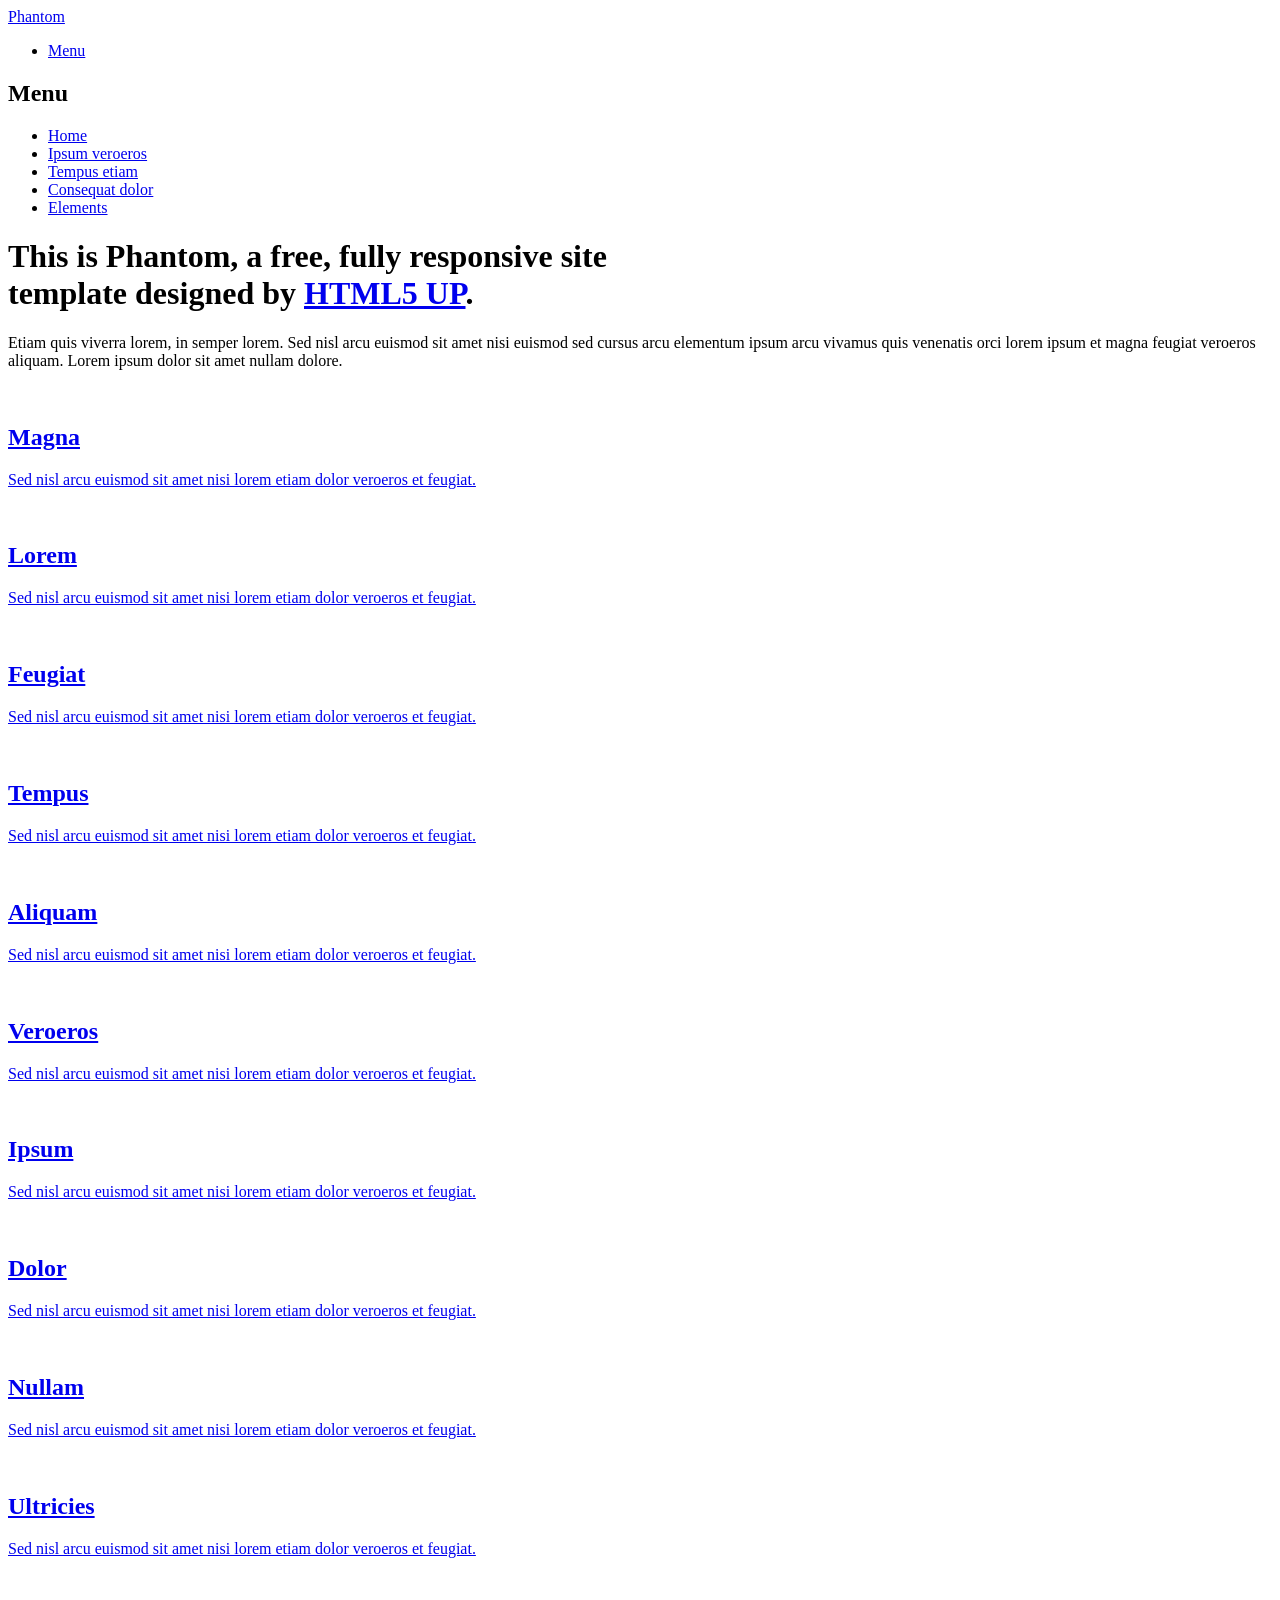
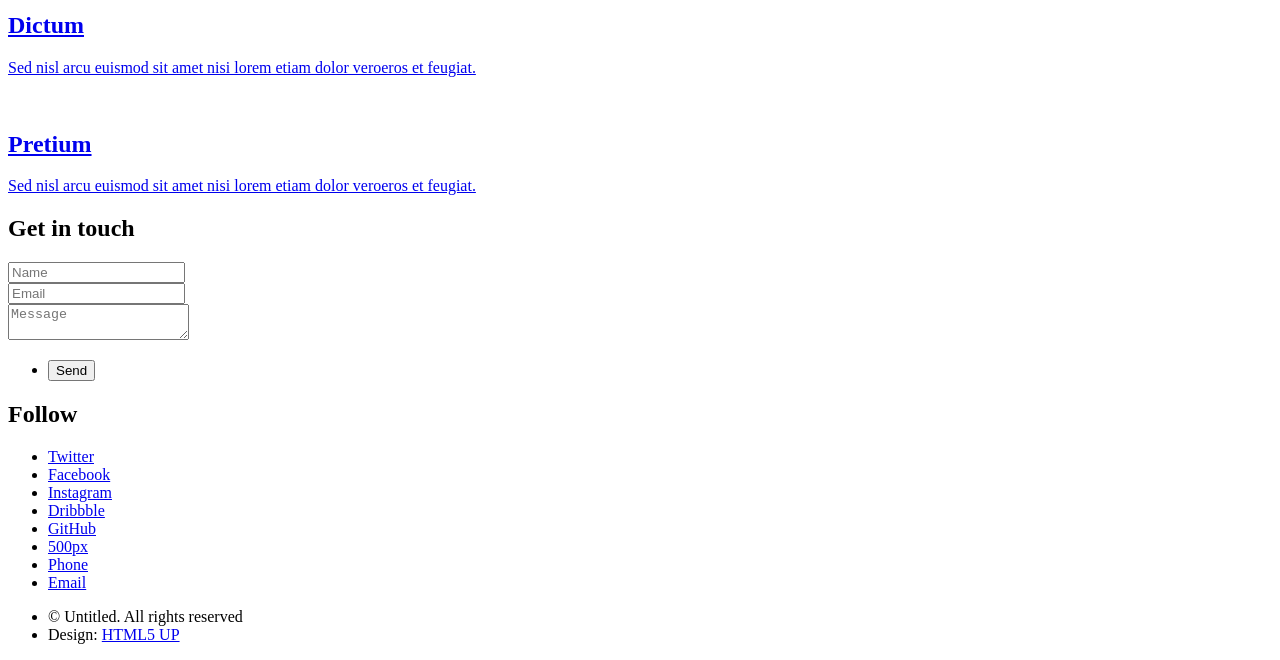
==== index.html @ 597c8c52 "Add template elements" ====
<!DOCTYPE HTML>
<!--
	Phantom by HTML5 UP
	html5up.net | @ajlkn
	Free for personal and commercial use under the CCA 3.0 license (html5up.net/license)
-->
<html>
	<head>
		<title>Phantom by HTML5 UP</title>
		<meta charset="utf-8" />
		<meta name="viewport" content="width=device-width, initial-scale=1, user-scalable=no" />
		<link rel="stylesheet" href="assets/css/main.css" />
		<noscript><link rel="stylesheet" href="assets/css/noscript.css" /></noscript>
	</head>
	<body class="is-preload">
		<!-- Wrapper -->
			<div id="wrapper">

				<!-- Header -->
					<header id="header">
						<div class="inner">

							<!-- Logo -->
								<a href="index.html" class="logo">
									<span class="symbol"><img src="images/logo.svg" alt="" /></span><span class="title">Phantom</span>
								</a>

							<!-- Nav -->
								<nav>
									<ul>
										<li><a href="#menu">Menu</a></li>
									</ul>
								</nav>

						</div>
					</header>

				<!-- Menu -->
					<nav id="menu">
						<h2>Menu</h2>
						<ul>
							<li><a href="index.html">Home</a></li>
							<li><a href="generic.html">Ipsum veroeros</a></li>
							<li><a href="generic.html">Tempus etiam</a></li>
							<li><a href="generic.html">Consequat dolor</a></li>
							<li><a href="elements.html">Elements</a></li>
						</ul>
					</nav>

				<!-- Main -->
					<div id="main">
						<div class="inner">
							<header>
								<h1>This is Phantom, a free, fully responsive site<br />
								template designed by <a href="http://html5up.net">HTML5 UP</a>.</h1>
								<p>Etiam quis viverra lorem, in semper lorem. Sed nisl arcu euismod sit amet nisi euismod sed cursus arcu elementum ipsum arcu vivamus quis venenatis orci lorem ipsum et magna feugiat veroeros aliquam. Lorem ipsum dolor sit amet nullam dolore.</p>
							</header>
							<section class="tiles">
								<article class="style1">
									<span class="image">
										<img src="images/pic01.jpg" alt="" />
									</span>
									<a href="generic.html">
										<h2>Magna</h2>
										<div class="content">
											<p>Sed nisl arcu euismod sit amet nisi lorem etiam dolor veroeros et feugiat.</p>
										</div>
									</a>
								</article>
								<article class="style2">
									<span class="image">
										<img src="images/pic02.jpg" alt="" />
									</span>
									<a href="generic.html">
										<h2>Lorem</h2>
										<div class="content">
											<p>Sed nisl arcu euismod sit amet nisi lorem etiam dolor veroeros et feugiat.</p>
										</div>
									</a>
								</article>
								<article class="style3">
									<span class="image">
										<img src="images/pic03.jpg" alt="" />
									</span>
									<a href="generic.html">
										<h2>Feugiat</h2>
										<div class="content">
											<p>Sed nisl arcu euismod sit amet nisi lorem etiam dolor veroeros et feugiat.</p>
										</div>
									</a>
								</article>
								<article class="style4">
									<span class="image">
										<img src="images/pic04.jpg" alt="" />
									</span>
									<a href="generic.html">
										<h2>Tempus</h2>
										<div class="content">
											<p>Sed nisl arcu euismod sit amet nisi lorem etiam dolor veroeros et feugiat.</p>
										</div>
									</a>
								</article>
								<article class="style5">
									<span class="image">
										<img src="images/pic05.jpg" alt="" />
									</span>
									<a href="generic.html">
										<h2>Aliquam</h2>
										<div class="content">
											<p>Sed nisl arcu euismod sit amet nisi lorem etiam dolor veroeros et feugiat.</p>
										</div>
									</a>
								</article>
								<article class="style6">
									<span class="image">
										<img src="images/pic06.jpg" alt="" />
									</span>
									<a href="generic.html">
										<h2>Veroeros</h2>
										<div class="content">
											<p>Sed nisl arcu euismod sit amet nisi lorem etiam dolor veroeros et feugiat.</p>
										</div>
									</a>
								</article>
								<article class="style2">
									<span class="image">
										<img src="images/pic07.jpg" alt="" />
									</span>
									<a href="generic.html">
										<h2>Ipsum</h2>
										<div class="content">
											<p>Sed nisl arcu euismod sit amet nisi lorem etiam dolor veroeros et feugiat.</p>
										</div>
									</a>
								</article>
								<article class="style3">
									<span class="image">
										<img src="images/pic08.jpg" alt="" />
									</span>
									<a href="generic.html">
										<h2>Dolor</h2>
										<div class="content">
											<p>Sed nisl arcu euismod sit amet nisi lorem etiam dolor veroeros et feugiat.</p>
										</div>
									</a>
								</article>
								<article class="style1">
									<span class="image">
										<img src="images/pic09.jpg" alt="" />
									</span>
									<a href="generic.html">
										<h2>Nullam</h2>
										<div class="content">
											<p>Sed nisl arcu euismod sit amet nisi lorem etiam dolor veroeros et feugiat.</p>
										</div>
									</a>
								</article>
								<article class="style5">
									<span class="image">
										<img src="images/pic10.jpg" alt="" />
									</span>
									<a href="generic.html">
										<h2>Ultricies</h2>
										<div class="content">
											<p>Sed nisl arcu euismod sit amet nisi lorem etiam dolor veroeros et feugiat.</p>
										</div>
									</a>
								</article>
								<article class="style6">
									<span class="image">
										<img src="images/pic11.jpg" alt="" />
									</span>
									<a href="generic.html">
										<h2>Dictum</h2>
										<div class="content">
											<p>Sed nisl arcu euismod sit amet nisi lorem etiam dolor veroeros et feugiat.</p>
										</div>
									</a>
								</article>
								<article class="style4">
									<span class="image">
										<img src="images/pic12.jpg" alt="" />
									</span>
									<a href="generic.html">
										<h2>Pretium</h2>
										<div class="content">
											<p>Sed nisl arcu euismod sit amet nisi lorem etiam dolor veroeros et feugiat.</p>
										</div>
									</a>
								</article>
							</section>
						</div>
					</div>

				<!-- Footer -->
					<footer id="footer">
						<div class="inner">
							<section>
								<h2>Get in touch</h2>
								<form method="post" action="#">
									<div class="fields">
										<div class="field half">
											<input type="text" name="name" id="name" placeholder="Name" />
										</div>
										<div class="field half">
											<input type="email" name="email" id="email" placeholder="Email" />
										</div>
										<div class="field">
											<textarea name="message" id="message" placeholder="Message"></textarea>
										</div>
									</div>
									<ul class="actions">
										<li><input type="submit" value="Send" class="primary" /></li>
									</ul>
								</form>
							</section>
							<section>
								<h2>Follow</h2>
								<ul class="icons">
									<li><a href="#" class="icon brands style2 fa-twitter"><span class="label">Twitter</span></a></li>
									<li><a href="#" class="icon brands style2 fa-facebook-f"><span class="label">Facebook</span></a></li>
									<li><a href="#" class="icon brands style2 fa-instagram"><span class="label">Instagram</span></a></li>
									<li><a href="#" class="icon brands style2 fa-dribbble"><span class="label">Dribbble</span></a></li>
									<li><a href="#" class="icon brands style2 fa-github"><span class="label">GitHub</span></a></li>
									<li><a href="#" class="icon brands style2 fa-500px"><span class="label">500px</span></a></li>
									<li><a href="#" class="icon solid style2 fa-phone"><span class="label">Phone</span></a></li>
									<li><a href="#" class="icon solid style2 fa-envelope"><span class="label">Email</span></a></li>
								</ul>
							</section>
							<ul class="copyright">
								<li>&copy; Untitled. All rights reserved</li><li>Design: <a href="http://html5up.net">HTML5 UP</a></li>
							</ul>
						</div>
					</footer>

			</div>

		<!-- Scripts -->
			<script src="assets/js/jquery.min.js"></script>
			<script src="assets/js/browser.min.js"></script>
			<script src="assets/js/breakpoints.min.js"></script>
			<script src="assets/js/util.js"></script>
			<script src="assets/js/main.js"></script>

	</body>
</html>
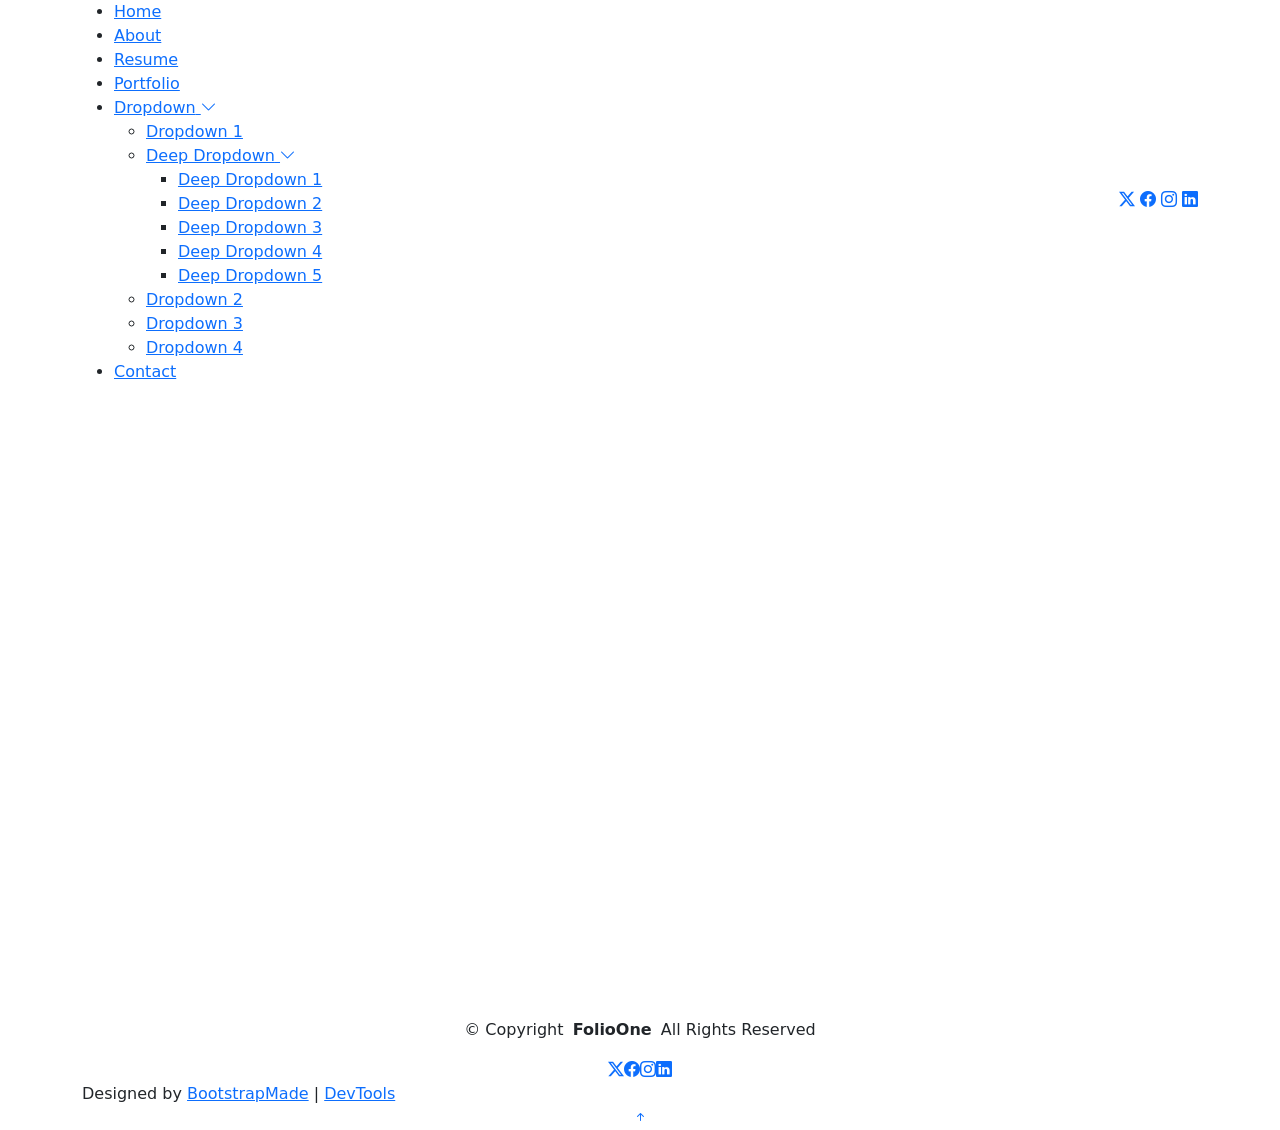
==== commit fdc127cb: "Added more info" ====
--- a/index.html
+++ b/index.html
@@ -1,246 +1,186 @@
-<!DOCTYPE HTML>
-<!--
-	Phantom by HTML5 UP
-	html5up.net | @ajlkn
-	Free for personal and commercial use under the CCA 3.0 license (html5up.net/license)
--->
-<html>
-	<head>
-		<title>Phantom by HTML5 UP</title>
-		<meta charset="utf-8" />
-		<meta name="viewport" content="width=device-width, initial-scale=1, user-scalable=no" />
-		<link rel="stylesheet" href="assets/css/main.css" />
-		<noscript><link rel="stylesheet" href="assets/css/noscript.css" /></noscript>
-	</head>
-	<body class="is-preload">
-		<!-- Wrapper -->
-			<div id="wrapper">
+<!DOCTYPE html>
+<html lang="en">
 
-				<!-- Header -->
-					<header id="header">
-						<div class="inner">
+<head>
+  <meta charset="utf-8">
+  <meta content="width=device-width, initial-scale=1.0" name="viewport">
+  <title>Joel Valley - Home</title>
+  <meta name="description" content="">
+  <meta name="keywords" content="">
 
-							<!-- Logo -->
-								<a href="index.html" class="logo">
-									<span class="symbol"><img src="images/logo.svg" alt="" /></span><span class="title">Phantom</span>
-								</a>
+  <!-- Favicons -->
+  <link href="assets/img/favicon.png" rel="icon">
+  <link href="assets/img/apple-touch-icon.png" rel="apple-touch-icon">
 
-							<!-- Nav -->
-								<nav>
-									<ul>
-										<li><a href="#menu">Menu</a></li>
-									</ul>
-								</nav>
+  <!-- Fonts -->
+  <link href="https://fonts.googleapis.com" rel="preconnect">
+  <link href="https://fonts.gstatic.com" rel="preconnect" crossorigin>
+  <link href="https://fonts.googleapis.com/css2?family=Roboto:ital,wght@0,100;0,300;0,400;0,500;0,700;0,900;1,100;1,300;1,400;1,500;1,700;1,900&family=Poppins:ital,wght@0,100;0,200;0,300;0,400;0,500;0,600;0,700;0,800;0,900;1,100;1,200;1,300;1,400;1,500;1,600;1,700;1,800;1,900&family=Raleway:ital,wght@0,100;0,200;0,300;0,400;0,500;0,600;0,700;0,800;0,900;1,100;1,200;1,300;1,400;1,500;1,600;1,700;1,800;1,900&display=swap" rel="stylesheet">
 
-						</div>
-					</header>
+  <!-- Vendor CSS Files -->
+  <link href="assets/vendor/bootstrap/css/bootstrap.min.css" rel="stylesheet">
+  <link href="assets/vendor/bootstrap-icons/bootstrap-icons.css" rel="stylesheet">
+  <link href="assets/vendor/aos/aos.css" rel="stylesheet">
+  <link href="assets/vendor/swiper/swiper-bundle.min.css" rel="stylesheet">
+  <link href="assets/vendor/glightbox/css/glightbox.min.css" rel="stylesheet">
 
-				<!-- Menu -->
-					<nav id="menu">
-						<h2>Menu</h2>
-						<ul>
-							<li><a href="index.html">Home</a></li>
-							<li><a href="generic.html">Ipsum veroeros</a></li>
-							<li><a href="generic.html">Tempus etiam</a></li>
-							<li><a href="generic.html">Consequat dolor</a></li>
-							<li><a href="elements.html">Elements</a></li>
-						</ul>
-					</nav>
+  <!-- Main CSS File -->
+  <link href="assets/css/main.css" rel="stylesheet">
 
-				<!-- Main -->
-					<div id="main">
-						<div class="inner">
-							<header>
-								<h1>This is Phantom, a free, fully responsive site<br />
-								template designed by <a href="http://html5up.net">HTML5 UP</a>.</h1>
-								<p>Etiam quis viverra lorem, in semper lorem. Sed nisl arcu euismod sit amet nisi euismod sed cursus arcu elementum ipsum arcu vivamus quis venenatis orci lorem ipsum et magna feugiat veroeros aliquam. Lorem ipsum dolor sit amet nullam dolore.</p>
-							</header>
-							<section class="tiles">
-								<article class="style1">
-									<span class="image">
-										<img src="images/pic01.jpg" alt="" />
-									</span>
-									<a href="generic.html">
-										<h2>Magna</h2>
-										<div class="content">
-											<p>Sed nisl arcu euismod sit amet nisi lorem etiam dolor veroeros et feugiat.</p>
-										</div>
-									</a>
-								</article>
-								<article class="style2">
-									<span class="image">
-										<img src="images/pic02.jpg" alt="" />
-									</span>
-									<a href="generic.html">
-										<h2>Lorem</h2>
-										<div class="content">
-											<p>Sed nisl arcu euismod sit amet nisi lorem etiam dolor veroeros et feugiat.</p>
-										</div>
-									</a>
-								</article>
-								<article class="style3">
-									<span class="image">
-										<img src="images/pic03.jpg" alt="" />
-									</span>
-									<a href="generic.html">
-										<h2>Feugiat</h2>
-										<div class="content">
-											<p>Sed nisl arcu euismod sit amet nisi lorem etiam dolor veroeros et feugiat.</p>
-										</div>
-									</a>
-								</article>
-								<article class="style4">
-									<span class="image">
-										<img src="images/pic04.jpg" alt="" />
-									</span>
-									<a href="generic.html">
-										<h2>Tempus</h2>
-										<div class="content">
-											<p>Sed nisl arcu euismod sit amet nisi lorem etiam dolor veroeros et feugiat.</p>
-										</div>
-									</a>
-								</article>
-								<article class="style5">
-									<span class="image">
-										<img src="images/pic05.jpg" alt="" />
-									</span>
-									<a href="generic.html">
-										<h2>Aliquam</h2>
-										<div class="content">
-											<p>Sed nisl arcu euismod sit amet nisi lorem etiam dolor veroeros et feugiat.</p>
-										</div>
-									</a>
-								</article>
-								<article class="style6">
-									<span class="image">
-										<img src="images/pic06.jpg" alt="" />
-									</span>
-									<a href="generic.html">
-										<h2>Veroeros</h2>
-										<div class="content">
-											<p>Sed nisl arcu euismod sit amet nisi lorem etiam dolor veroeros et feugiat.</p>
-										</div>
-									</a>
-								</article>
-								<article class="style2">
-									<span class="image">
-										<img src="images/pic07.jpg" alt="" />
-									</span>
-									<a href="generic.html">
-										<h2>Ipsum</h2>
-										<div class="content">
-											<p>Sed nisl arcu euismod sit amet nisi lorem etiam dolor veroeros et feugiat.</p>
-										</div>
-									</a>
-								</article>
-								<article class="style3">
-									<span class="image">
-										<img src="images/pic08.jpg" alt="" />
-									</span>
-									<a href="generic.html">
-										<h2>Dolor</h2>
-										<div class="content">
-											<p>Sed nisl arcu euismod sit amet nisi lorem etiam dolor veroeros et feugiat.</p>
-										</div>
-									</a>
-								</article>
-								<article class="style1">
-									<span class="image">
-										<img src="images/pic09.jpg" alt="" />
-									</span>
-									<a href="generic.html">
-										<h2>Nullam</h2>
-										<div class="content">
-											<p>Sed nisl arcu euismod sit amet nisi lorem etiam dolor veroeros et feugiat.</p>
-										</div>
-									</a>
-								</article>
-								<article class="style5">
-									<span class="image">
-										<img src="images/pic10.jpg" alt="" />
-									</span>
-									<a href="generic.html">
-										<h2>Ultricies</h2>
-										<div class="content">
-											<p>Sed nisl arcu euismod sit amet nisi lorem etiam dolor veroeros et feugiat.</p>
-										</div>
-									</a>
-								</article>
-								<article class="style6">
-									<span class="image">
-										<img src="images/pic11.jpg" alt="" />
-									</span>
-									<a href="generic.html">
-										<h2>Dictum</h2>
-										<div class="content">
-											<p>Sed nisl arcu euismod sit amet nisi lorem etiam dolor veroeros et feugiat.</p>
-										</div>
-									</a>
-								</article>
-								<article class="style4">
-									<span class="image">
-										<img src="images/pic12.jpg" alt="" />
-									</span>
-									<a href="generic.html">
-										<h2>Pretium</h2>
-										<div class="content">
-											<p>Sed nisl arcu euismod sit amet nisi lorem etiam dolor veroeros et feugiat.</p>
-										</div>
-									</a>
-								</article>
-							</section>
-						</div>
-					</div>
+  <!-- =======================================================
+  * Template Name: FolioOne
+  * Template URL: https://bootstrapmade.com/folioone-bootstrap-portfolio-website-template/
+  * Updated: Aug 23 2025 with Bootstrap v5.3.7
+  * Author: BootstrapMade.com
+  * License: https://bootstrapmade.com/license/
+  ======================================================== -->
+</head>
 
-				<!-- Footer -->
-					<footer id="footer">
-						<div class="inner">
-							<section>
-								<h2>Get in touch</h2>
-								<form method="post" action="#">
-									<div class="fields">
-										<div class="field half">
-											<input type="text" name="name" id="name" placeholder="Name" />
-										</div>
-										<div class="field half">
-											<input type="email" name="email" id="email" placeholder="Email" />
-										</div>
-										<div class="field">
-											<textarea name="message" id="message" placeholder="Message"></textarea>
-										</div>
-									</div>
-									<ul class="actions">
-										<li><input type="submit" value="Send" class="primary" /></li>
-									</ul>
-								</form>
-							</section>
-							<section>
-								<h2>Follow</h2>
-								<ul class="icons">
-									<li><a href="#" class="icon brands style2 fa-twitter"><span class="label">Twitter</span></a></li>
-									<li><a href="#" class="icon brands style2 fa-facebook-f"><span class="label">Facebook</span></a></li>
-									<li><a href="#" class="icon brands style2 fa-instagram"><span class="label">Instagram</span></a></li>
-									<li><a href="#" class="icon brands style2 fa-dribbble"><span class="label">Dribbble</span></a></li>
-									<li><a href="#" class="icon brands style2 fa-github"><span class="label">GitHub</span></a></li>
-									<li><a href="#" class="icon brands style2 fa-500px"><span class="label">500px</span></a></li>
-									<li><a href="#" class="icon solid style2 fa-phone"><span class="label">Phone</span></a></li>
-									<li><a href="#" class="icon solid style2 fa-envelope"><span class="label">Email</span></a></li>
-								</ul>
-							</section>
-							<ul class="copyright">
-								<li>&copy; Untitled. All rights reserved</li><li>Design: <a href="http://html5up.net">HTML5 UP</a></li>
-							</ul>
-						</div>
-					</footer>
+<body class="index-page">
 
-			</div>
+  <header id="header" class="header d-flex align-items-center light-background sticky-top">
+    <div class="container position-relative d-flex align-items-center justify-content-between">
 
-		<!-- Scripts -->
-			<script src="assets/js/jquery.min.js"></script>
-			<script src="assets/js/browser.min.js"></script>
-			<script src="assets/js/breakpoints.min.js"></script>
-			<script src="assets/js/util.js"></script>
-			<script src="assets/js/main.js"></script>
+      <!-- <a href="index.html" class="logo d-flex align-items-center me-auto me-xl-0">
+      <img src="assets/img/logo.webp" alt="">
+      <h1 class="sitename">FolioOne</h1> 
+    </a> -->
 
-	</body>
+      <nav id="navmenu" class="navmenu">
+        <ul>
+          <li><a href="index.html" class="active">Home</a></li>
+          <li><a href="about.html">About</a></li>
+          <li><a href="resume.html">Resume</a></li>
+          <li><a href="portfolio.html">Portfolio</a></li>
+          <li class="dropdown"><a href="#"><span>Dropdown</span> <i class="bi bi-chevron-down toggle-dropdown"></i></a>
+            <ul>
+              <li><a href="#">Dropdown 1</a></li>
+              <li class="dropdown"><a href="#"><span>Deep Dropdown</span> <i class="bi bi-chevron-down toggle-dropdown"></i></a>
+                <ul>
+                  <li><a href="#">Deep Dropdown 1</a></li>
+                  <li><a href="#">Deep Dropdown 2</a></li>
+                  <li><a href="#">Deep Dropdown 3</a></li>
+                  <li><a href="#">Deep Dropdown 4</a></li>
+                  <li><a href="#">Deep Dropdown 5</a></li>
+                </ul>
+              </li>
+              <li><a href="#">Dropdown 2</a></li>
+              <li><a href="#">Dropdown 3</a></li>
+              <li><a href="#">Dropdown 4</a></li>
+            </ul>
+          </li>
+          <li><a href="contact.html">Contact</a></li>
+        </ul>
+        <i class="mobile-nav-toggle d-xl-none bi bi-list"></i>
+      </nav>
+
+      <div class="header-social-links">
+        <a href="#" class="twitter"><i class="bi bi-twitter-x"></i></a>
+        <a href="#" class="facebook"><i class="bi bi-facebook"></i></a>
+        <a href="#" class="instagram"><i class="bi bi-instagram"></i></a>
+        <a href="#" class="linkedin"><i class="bi bi-linkedin"></i></a>
+      </div>
+
+    </div>
+  </header>
+
+  <main class="main">
+
+    <!-- Hero Section -->
+    <section id="hero" class="hero section">
+
+      <div class="container" data-aos="fade-up" data-aos-delay="100">
+
+        <div class="row gy-4 align-items-center">
+          <div class="col-lg-6 order-2 order-lg-1">
+            <div class="hero-content">
+              <h1 data-aos="fade-up" data-aos-delay="200">Hello, I'm <span class="highlight">Joel Valley</span></h1>
+              <h2 data-aos="fade-up" data-aos-delay="300"><span class="typed" data-typed-items="Robotics Student, AI Enthusiast, Video Editor, Photographer"></span></h2>
+              <p data-aos="fade-up" data-aos-delay="400">Currently pursuing a bachelor's degree in Mechatronics Engineering at Toronto Metropolitan University with a passion for artificial intelligence and its real-world applications.</p>
+              <div class="hero-actions" data-aos="fade-up" data-aos-delay="500">
+                <a href="portfolio.html" class="btn btn-primary">View My Work</a>
+                <a href="contact.html" class="btn btn-outline">Get In Touch</a>
+              </div>
+              <div class="social-links" data-aos="fade-up" data-aos-delay="600">
+                <a href="#"><i class="bi bi-linkedin"></i></a>
+                <a href="#"><i class="bi bi-github"></i></a>
+                <a href="#"><i class="bi bi-email"></i></a>
+              </div>
+            </div>
+          </div>
+          <div class="col-lg-6 order-1 order-lg-2">
+            <div class="hero-image" data-aos="zoom-in" data-aos-delay="300">
+              <div class="image-wrapper">
+                <img src="assets/img/profile/profile-square-11.png" alt="Joel Valley" class="img-fluid">
+                <div class="floating-elements">
+                  <div class="floating-card design" data-aos="fade-left" data-aos-delay="700">
+                    <i class="bi bi-palette"></i>
+                    <span>Design</span>
+                  </div>
+                  <div class="floating-card code" data-aos="fade-right" data-aos-delay="800">
+                    <i class="bi bi-code-slash"></i>
+                    <span>Code</span>
+                  </div>
+                  <div class="floating-card creativity" data-aos="fade-up" data-aos-delay="900">
+                    <i class="bi bi-lightbulb"></i>
+                    <span>Ideas</span>
+                  </div>
+                </div>
+              </div>
+            </div>
+          </div>
+        </div>
+
+      </div>
+
+    </section><!-- /Hero Section -->
+
+  </main>
+
+  <footer id="footer" class="footer">
+
+    <div class="container">
+      <div class="copyright text-center ">
+        <p>© <span>Copyright</span> <strong class="px-1 sitename">FolioOne</strong> <span>All Rights Reserved<br></span></p>
+      </div>
+      <div class="social-links d-flex justify-content-center">
+        <a href=""><i class="bi bi-twitter-x"></i></a>
+        <a href=""><i class="bi bi-facebook"></i></a>
+        <a href=""><i class="bi bi-instagram"></i></a>
+        <a href=""><i class="bi bi-linkedin"></i></a>
+      </div>
+      <div class="credits">
+        <!-- All the links in the footer should remain intact. -->
+        <!-- You can delete the links only if you've purchased the pro version. -->
+        <!-- Licensing information: https://bootstrapmade.com/license/ -->
+        <!-- Purchase the pro version with working PHP/AJAX contact form: [buy-url] -->
+        Designed by <a href="https://bootstrapmade.com/">BootstrapMade</a> | <a href="https://bootstrapmade.com/tools/">DevTools</a>
+      </div>
+    </div>
+
+  </footer>
+
+  <!-- Scroll Top -->
+  <a href="#" id="scroll-top" class="scroll-top d-flex align-items-center justify-content-center"><i class="bi bi-arrow-up-short"></i></a>
+
+  <!-- Preloader -->
+  <div id="preloader"></div>
+
+  <!-- Vendor JS Files -->
+  <script src="assets/vendor/bootstrap/js/bootstrap.bundle.min.js"></script>
+  <script src="assets/vendor/php-email-form/validate.js"></script>
+  <script src="assets/vendor/aos/aos.js"></script>
+  <script src="assets/vendor/typed.js/typed.umd.js"></script>
+  <script src="assets/vendor/waypoints/noframework.waypoints.js"></script>
+  <script src="assets/vendor/purecounter/purecounter_vanilla.js"></script>
+  <script src="assets/vendor/swiper/swiper-bundle.min.js"></script>
+  <script src="assets/vendor/imagesloaded/imagesloaded.pkgd.min.js"></script>
+  <script src="assets/vendor/isotope-layout/isotope.pkgd.min.js"></script>
+  <script src="assets/vendor/glightbox/js/glightbox.min.js"></script>
+
+  <!-- Main JS File -->
+  <script src="assets/js/main.js"></script>
+
+</body>
+
 </html>
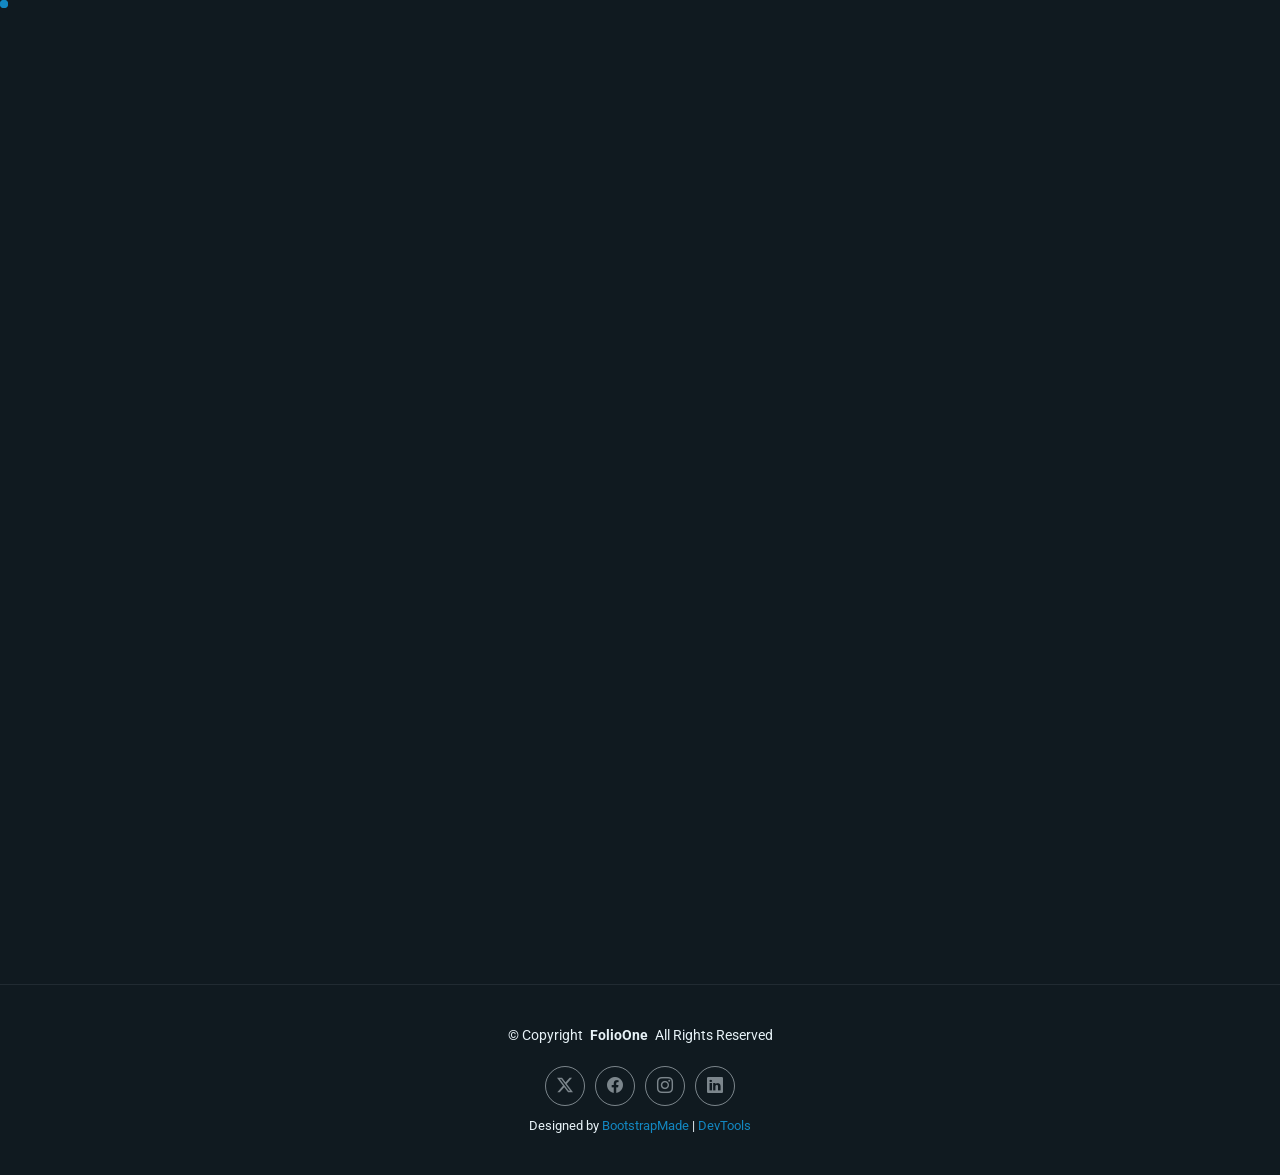
==== commit 43af3eef: "Improved project page, added certificates page, and contact page works" ====
--- a/index.html
+++ b/index.html
@@ -52,23 +52,7 @@
           <li><a href="about.html">About</a></li>
           <li><a href="resume.html">Resume</a></li>
           <li><a href="portfolio.html">Portfolio</a></li>
-          <li class="dropdown"><a href="#"><span>Dropdown</span> <i class="bi bi-chevron-down toggle-dropdown"></i></a>
-            <ul>
-              <li><a href="#">Dropdown 1</a></li>
-              <li class="dropdown"><a href="#"><span>Deep Dropdown</span> <i class="bi bi-chevron-down toggle-dropdown"></i></a>
-                <ul>
-                  <li><a href="#">Deep Dropdown 1</a></li>
-                  <li><a href="#">Deep Dropdown 2</a></li>
-                  <li><a href="#">Deep Dropdown 3</a></li>
-                  <li><a href="#">Deep Dropdown 4</a></li>
-                  <li><a href="#">Deep Dropdown 5</a></li>
-                </ul>
-              </li>
-              <li><a href="#">Dropdown 2</a></li>
-              <li><a href="#">Dropdown 3</a></li>
-              <li><a href="#">Dropdown 4</a></li>
-            </ul>
-          </li>
+          <li><a href="certificates.html">Certificates</a></li>
           <li><a href="contact.html">Contact</a></li>
         </ul>
         <i class="mobile-nav-toggle d-xl-none bi bi-list"></i>
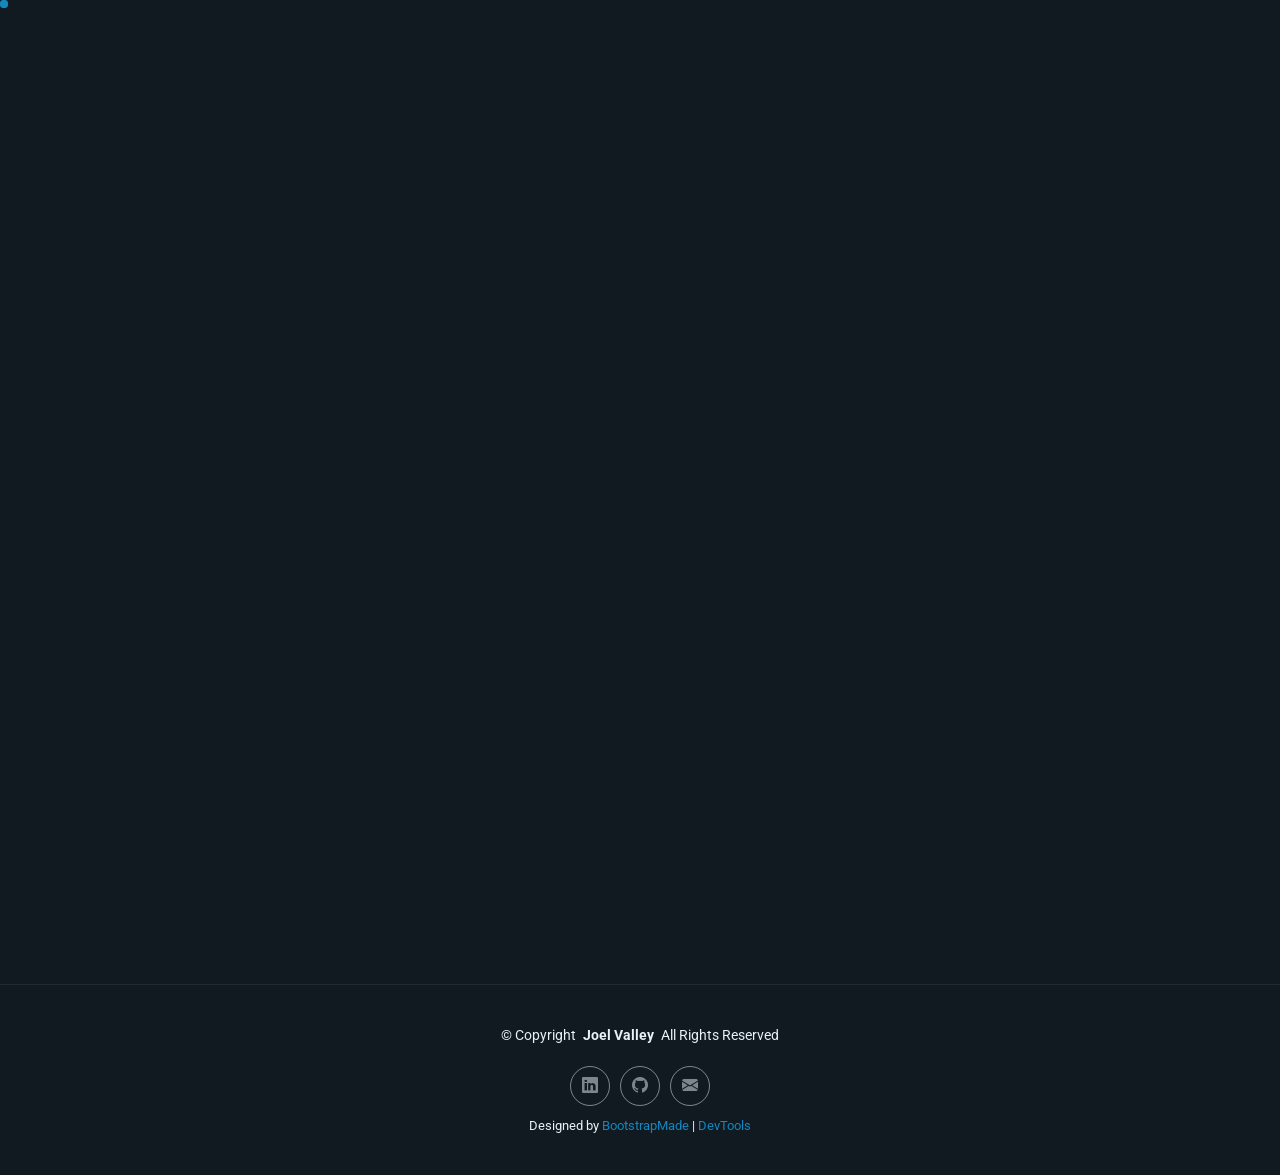
==== commit 9e699d9e: "Added resume and socials" ====
--- a/index.html
+++ b/index.html
@@ -59,10 +59,9 @@
       </nav>
 
       <div class="header-social-links">
-        <a href="#" class="twitter"><i class="bi bi-twitter-x"></i></a>
-        <a href="#" class="facebook"><i class="bi bi-facebook"></i></a>
-        <a href="#" class="instagram"><i class="bi bi-instagram"></i></a>
-        <a href="#" class="linkedin"><i class="bi bi-linkedin"></i></a>
+        <a href="https://www.linkedin.com/in/joel-valley" class="linkedin" target="_blank" rel="noopener noreferrer" aria-label="LinkedIn"><i class="bi bi-linkedin"></i></a>
+        <a href="https://github.com/joelvalley" class="github" target="_blank" rel="noopener noreferrer" aria-label="GitHub"><i class="bi bi-github"></i></a>
+        <a href="mailto:jvalley@torontomu.ca" class="email" aria-label="Email Joel Valley"><i class="bi bi-envelope-fill"></i></a>
       </div>
 
     </div>
@@ -86,9 +85,9 @@
                 <a href="contact.html" class="btn btn-outline">Get In Touch</a>
               </div>
               <div class="social-links" data-aos="fade-up" data-aos-delay="600">
-                <a href="#"><i class="bi bi-linkedin"></i></a>
-                <a href="#"><i class="bi bi-github"></i></a>
-                <a href="#"><i class="bi bi-email"></i></a>
+                <a href="https://www.linkedin.com/in/joel-valley" target="_blank" rel="noopener noreferrer" aria-label="LinkedIn"><i class="bi bi-linkedin"></i></a>
+                <a href="https://github.com/joelvalley" target="_blank" rel="noopener noreferrer" aria-label="GitHub"><i class="bi bi-github"></i></a>
+                <a href="mailto:jvalley@torontomu.ca" aria-label="Email Joel Valley"><i class="bi bi-envelope-fill"></i></a>
               </div>
             </div>
           </div>
@@ -125,13 +124,12 @@
 
     <div class="container">
       <div class="copyright text-center ">
-        <p>© <span>Copyright</span> <strong class="px-1 sitename">FolioOne</strong> <span>All Rights Reserved<br></span></p>
+        <p>© <span>Copyright</span> <strong class="px-1 sitename">Joel Valley</strong> <span>All Rights Reserved<br></span></p>
       </div>
       <div class="social-links d-flex justify-content-center">
-        <a href=""><i class="bi bi-twitter-x"></i></a>
-        <a href=""><i class="bi bi-facebook"></i></a>
-        <a href=""><i class="bi bi-instagram"></i></a>
-        <a href=""><i class="bi bi-linkedin"></i></a>
+        <a href="https://www.linkedin.com/in/joel-valley" target="_blank" rel="noopener noreferrer" aria-label="LinkedIn"><i class="bi bi-linkedin"></i></a>
+        <a href="https://github.com/joelvalley" target="_blank" rel="noopener noreferrer" aria-label="GitHub"><i class="bi bi-github"></i></a>
+        <a href="mailto:jvalley@torontomu.ca" aria-label="Email Joel Valley"><i class="bi bi-envelope-fill"></i></a>
       </div>
       <div class="credits">
         <!-- All the links in the footer should remain intact. -->
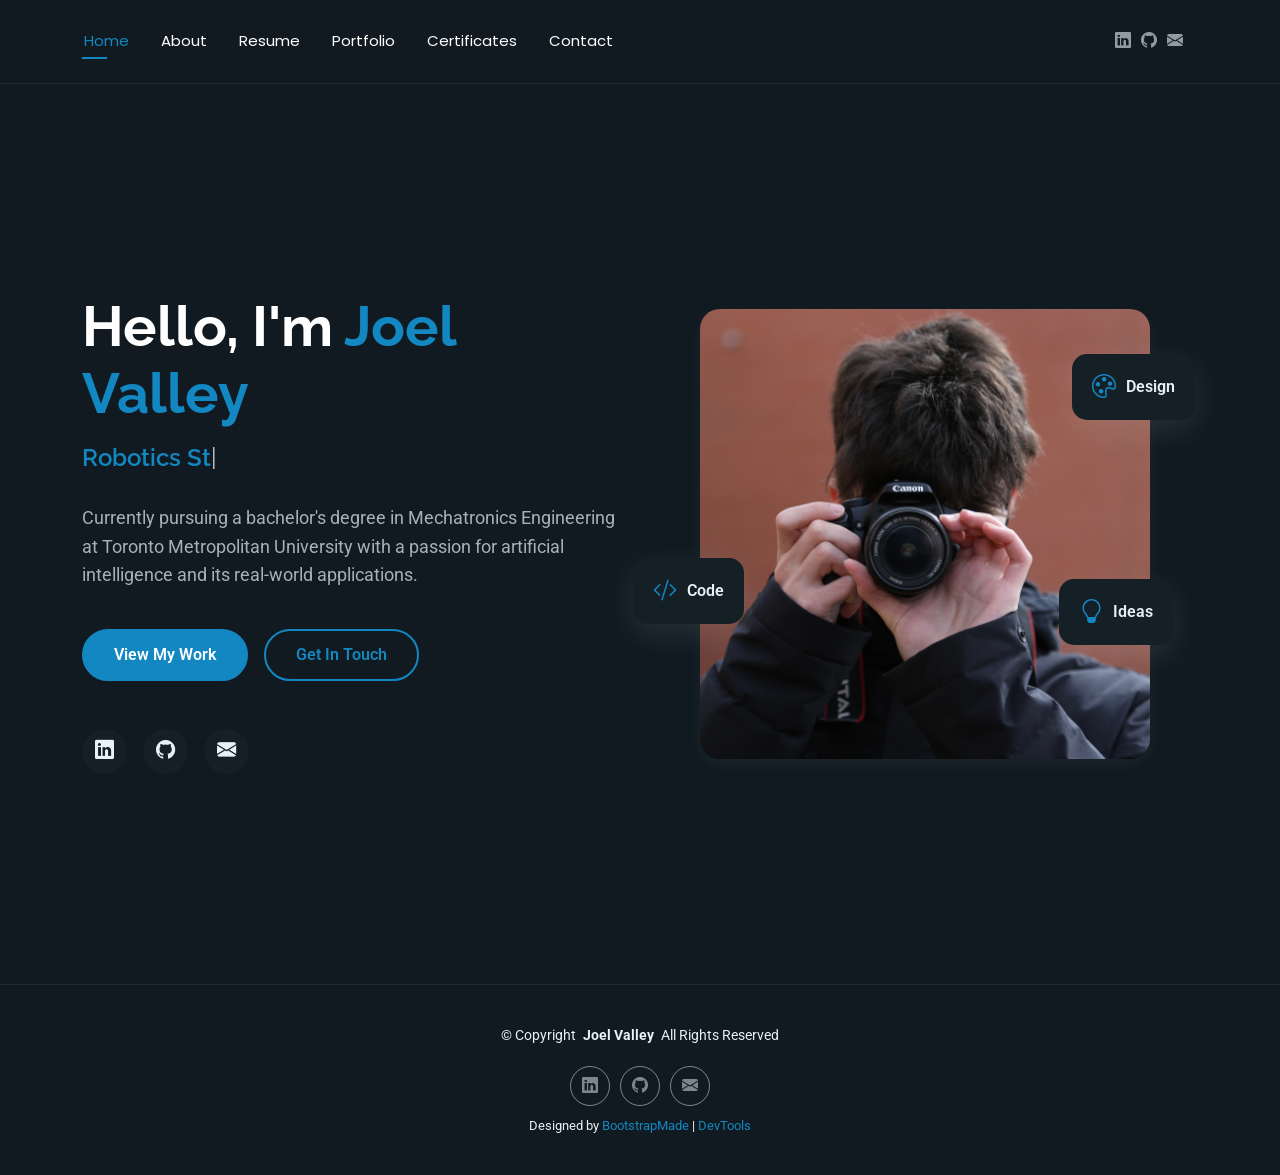
==== commit cc5011f2: "Added certificates" ====
--- a/index.html
+++ b/index.html
@@ -9,8 +9,8 @@
   <meta name="keywords" content="">
 
   <!-- Favicons -->
-  <link href="assets/img/favicon.png" rel="icon">
-  <link href="assets/img/apple-touch-icon.png" rel="apple-touch-icon">
+  <link href="assets/img/logo.png" rel="icon">
+  <link href="assets/img/logo.png" rel="apple-touch-icon">
 
   <!-- Fonts -->
   <link href="https://fonts.googleapis.com" rel="preconnect">
@@ -42,7 +42,7 @@
     <div class="container position-relative d-flex align-items-center justify-content-between">
 
       <!-- <a href="index.html" class="logo d-flex align-items-center me-auto me-xl-0">
-      <img src="assets/img/logo.webp" alt="">
+      <img src="assets/img/logo.png" alt="">
       <h1 class="sitename">FolioOne</h1> 
     </a> -->
 
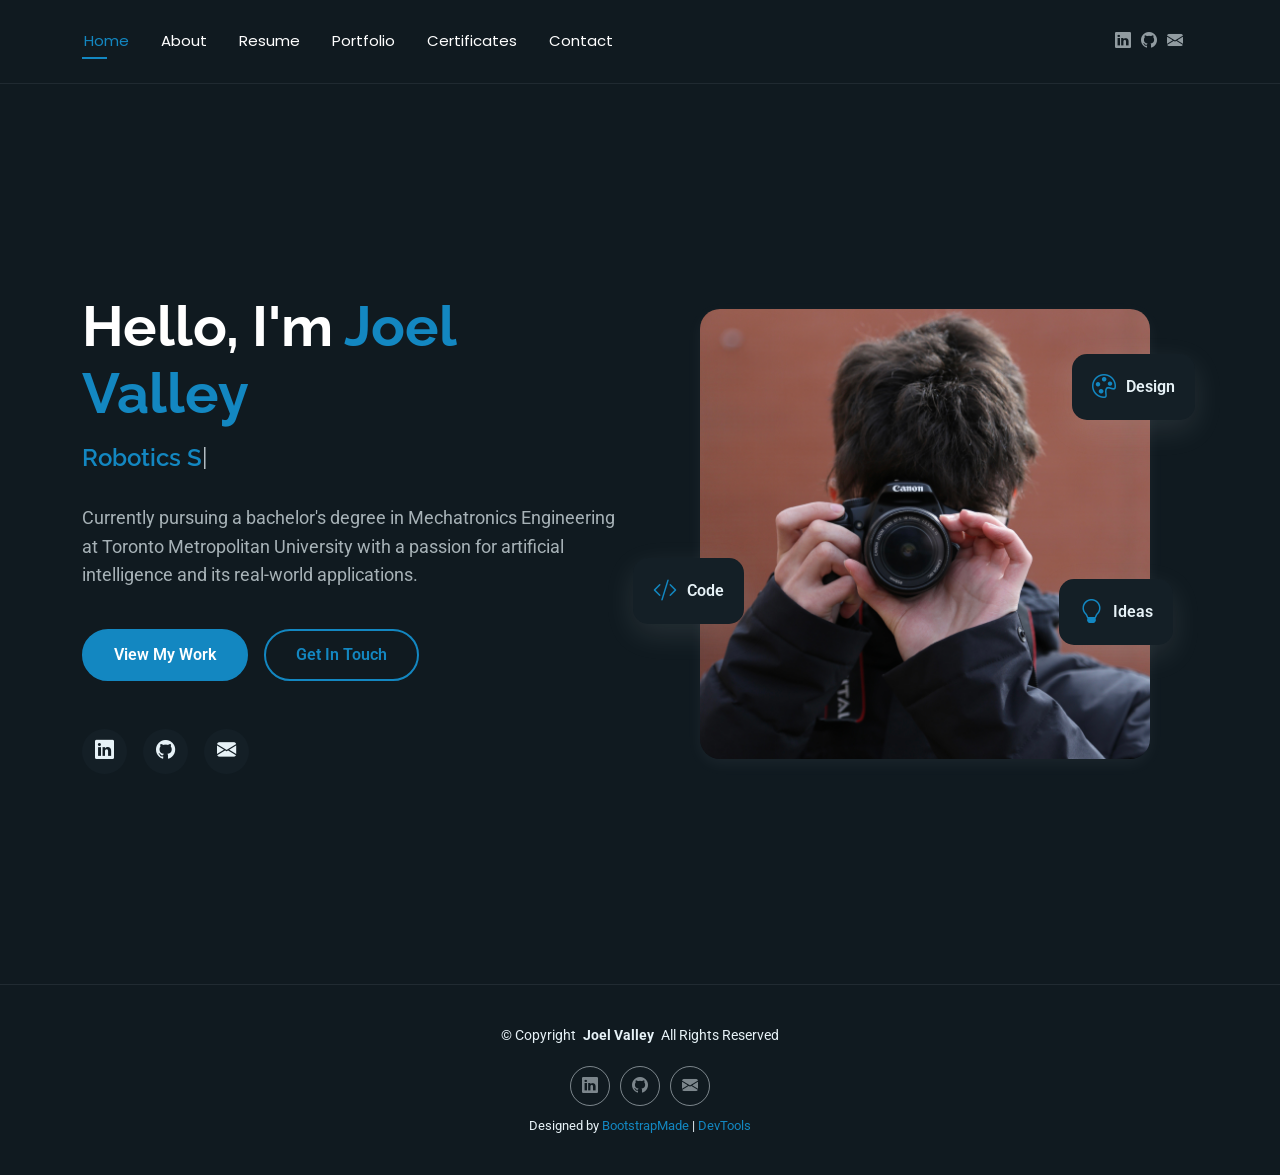
==== commit 6db69082: "Updated images and added about section" ====
--- a/index.html
+++ b/index.html
@@ -94,7 +94,7 @@
           <div class="col-lg-6 order-1 order-lg-2">
             <div class="hero-image" data-aos="zoom-in" data-aos-delay="300">
               <div class="image-wrapper">
-                <img src="assets/img/profile/profile-square-11.png" alt="Joel Valley" class="img-fluid">
+                <img src="assets/img/profile/profile-square-1.png" alt="Joel Valley" class="img-fluid">
                 <div class="floating-elements">
                   <div class="floating-card design" data-aos="fade-left" data-aos-delay="700">
                     <i class="bi bi-palette"></i>
@@ -165,4 +165,4 @@
 
 </body>
 
-</html>+</html>
